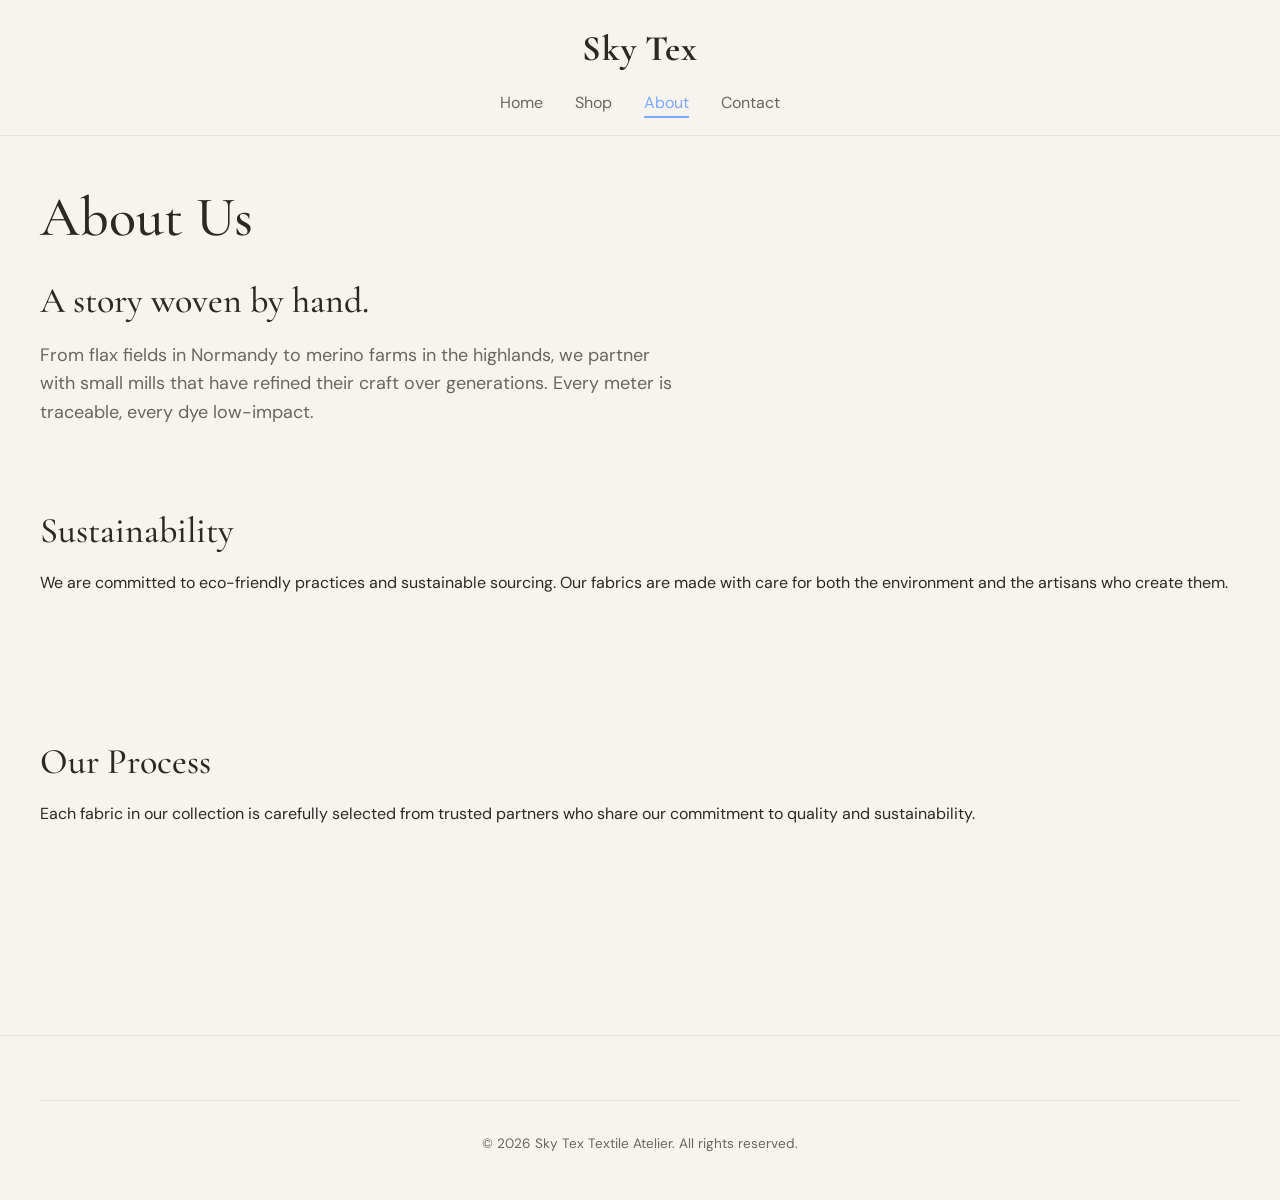
==== about.html @ b8ae6b9f "Initial commit - Sky Tex fabric website clone" ====
<!DOCTYPE html>
<html lang="en">
<head>
  <meta charset="UTF-8" />
  <meta name="viewport" content="width=device-width, initial-scale=1.0" />
  <title>About - Sky Tex</title>
  <link href="https://fonts.googleapis.com/css2?family=Cormorant+Garamond:wght@400;500&family=DM+Sans:wght@400;500&display=swap" rel="stylesheet" />
  <link rel="stylesheet" href="css/styles.css" />
</head>
<body>
  <header class="site-header">
    <div class="container site-header__inner">
      <a href="index.html" class="logo">
        <span>Sky Tex</span>
      </a>
      <nav class="nav">
        <a href="index.html">Home</a>
        <a href="shop.html">Shop</a>
        <a href="about.html" class="is-active">About</a>
        <a href="contact.html">Contact</a>
      </nav>
    </div>
  </header>

  <main class="container content-page">
    <h1>About Us</h1>
    <h2>A story woven by hand.</h2>
    <p class="lead">From flax fields in Normandy to merino farms in the highlands, we partner with small mills that have refined their craft over generations. Every meter is traceable, every dye low-impact.</p>
    
    <section class="section">
      <h2>Sustainability</h2>
      <p>We are committed to eco-friendly practices and sustainable sourcing. Our fabrics are made with care for both the environment and the artisans who create them.</p>
    </section>

    <section class="section">
      <h2>Our Process</h2>
      <p>Each fabric in our collection is carefully selected from trusted partners who share our commitment to quality and sustainability.</p>
    </section>
  </main>

  <footer class="site-footer">
    <div class="container"><p class="footer-bottom">© 2026 Sky Tex Textile Atelier. All rights reserved.</p></div>
  </footer>
</body>
</html>
---- css/styles.css ----
﻿/* Sky Tex — Fabric Atelier */

:root {
  --bg: #f7f4ef;
  --bg-card: #fffdf9;
  --text: #2c2824;
  --text-muted: #6b6560;
  --accent: #0b5ed7;
  --accent-dark: #074cb4;
  --accent-light: #7aa9ff;
  --border: #e8e2d9;
  --serif: "Cormorant Garamond", "Georgia", serif;
  --sans: "DM Sans", system-ui, sans-serif;
  --radius: 8px;
  --radius-lg: 12px;
  --shadow: 0 8px 32px rgba(44, 40, 36, 0.08);
  --shadow-lg: 0 16px 48px rgba(44, 40, 36, 0.12);
  --max: 1200px;
  --hero-img: url("https://tse3.mm.bing.net/th/id/OIP.m72fAG0ejjomHD1wK5WvbQHaFD?rs=1&pid=ImgDetMain&o=7&rm=3");
}

*,
*::before,
*::after {
  box-sizing: border-box;
}

html {
  scroll-behavior: smooth;
}

body {
  margin: 0;
  font-family: var(--sans);
  font-size: 16px;
  line-height: 1.6;
  color: var(--text);
  background: var(--bg);
}

img {
  max-width: 100%;
  height: auto;
  display: block;
}

a {
  color: inherit;
  text-decoration: none;
}

h1, h2, h3 {
  font-family: var(--serif);
  font-weight: 500;
  line-height: 1.2;
  margin: 0 0 0.5em;
}

h1 { font-size: clamp(2.25rem, 5vw, 3.5rem); }
h2 { font-size: clamp(1.75rem, 3vw, 2.25rem); }

p { margin: 0 0 1em; }

.container {
  width: min(100% - 2rem, var(--max));
  margin-inline: auto;
}

/* Header */
.site-header {
  position: sticky;
  top: 0;
  z-index: 100;
  background: rgba(247, 244, 239, 0.95);
  backdrop-filter: blur(12px);
  border-bottom: 1px solid var(--border);
  transition: background 0.3s;
}

.site-header--transparent {
  position: fixed;
  left: 0;
  right: 0;
  background: linear-gradient(to bottom, rgba(30, 26, 22, 0.5), transparent);
  backdrop-filter: none;
  border-bottom: none;
}

.page-home .site-header--transparent .logo,
.page-home .site-header--transparent .nav a {
  color: rgba(255, 255, 255, 0.9);
}

.page-home .site-header--transparent .nav a:hover,
.page-home .site-header--transparent .nav a.is-active {
  color: #fff;
}

.page-home .site-header--transparent .nav-Login {
  color: rgba(255, 255, 255, 0.9);
}

.site-header__inner {
  display: flex;
  flex-wrap: wrap;
  align-items: center;
  justify-content: space-between;
  padding: 1rem 0;
  gap: 0.75rem;
  width: 100%;
}

.logo {
  font-family: var(--serif);
  font-size: 2rem;
  letter-spacing: 0.02em;
  display: flex;
  flex-direction: row;
  align-items: center;
  gap: 0.75rem;
  font-weight: 700;
  text-align: left;
}

.logo__img {
  height: 3.5rem;
  width: auto;
  object-fit: contain;
  transition: transform 0.3s ease;
}

.logo span {
  font-size: 2.25rem;
}

.logo:hover .logo__img {
  transform: scale(1.05);
}

.nav {
  display: flex;
  gap: 1.25rem;
  flex-wrap: wrap;
  justify-content: center;
  text-align: center;
}

.nav a {
  position: relative;
  font-size: 1rem;
  color: var(--text-muted);
  transition: color 0.2s ease;
}

.nav a::after {
  content: "";
  position: absolute;
  left: 0;
  right: 0;
  bottom: -0.2rem;
  height: 2px;
  background: currentColor;
  transform: scaleX(0);
  transform-origin: left center;
  transition: transform 0.2s ease;
}

.nav a:hover::after,
.nav a.is-active::after {
  transform: scaleX(1);
}

.nav a:hover,
.nav a.is-active {
  color: var(--accent-light);
}

.nav-Login {
  color: rgba(255, 255, 255, 0.9);
}

.Login-login h1,
.Login-header h1 {
  color: rgba(0, 0, 0, 0.9);
}

/* Buttons */
.btn {
  display: inline-flex;
  align-items: center;
  justify-content: center;
  padding: 0.75rem 1.5rem;
  font-family: var(--sans);
  font-size: 0.875rem;
  font-weight: 500;
  border: 1px solid transparent;
  border-radius: var(--radius);
  cursor: pointer;
  transition: all 0.2s;
}

.btn--primary {
  background: var(--text);
  color: var(--bg);
}

.btn--primary:hover {
  background: var(--accent-dark);
}

.btn--ghost {
  background: transparent;
  border-color: var(--border);
  color: var(--text);
}

.btn--ghost:hover {
  border-color: var(--text);
}

@media (max-width: 740px) {
  .site-header__inner {
    flex-direction: column;
    align-items: center;
  }
  .logo {
    justify-content: center;
    text-align: center;
  }
  .nav {
    justify-content: center;
  }
}

/* Center header on all pages: logo above centered nav */
.site-header__inner {
  flex-direction: column;
  align-items: center;
  justify-content: center;
  gap: 0.5rem;
  padding: 1.25rem 0;
}
.site-header__inner .logo {
  order: 1;
  margin-bottom: 0.25rem;
  text-align: center;
}
.site-header__inner .nav {
  order: 2;
  gap: 2rem;
}

.btn--danger {
  background: #8b3a3a;
  color: #fff;
  border: none;
}

.btn--sm {
  padding: 0.4rem 0.75rem;
  font-size: 0.8rem;
}

.btn--block {
  width: 100%;
}

.btn--light {
  background: #fff;
  color: var(--text);
}

.btn--light:hover {
  background: var(--bg);
  transform: translateY(-1px);
}

.btn--outline-light {
  background: transparent;
  border: 1px solid rgba(255, 255, 255, 0.7);
  color: #fff;
}

.btn--outline-light:hover {
  background: rgba(255, 255, 255, 0.12);
  border-color: #fff;
}

.btn {
  transition: all 0.25s ease;
}

/* Hero banner (home) */
.hero-banner {
  position: relative;
  min-height: 88vh;
  display: flex;
  align-items: center;
  justify-content: center;
  overflow: hidden;
}

.hero-banner__bg {
  position: absolute;
  inset: 0;
  background-image: var(--hero-img);
  background-size: cover;
  background-position: center 30%;
  background-repeat: no-repeat;
  transform: scale(1.02);
}

.hero-banner__bg::after {
  content: "";
  position: absolute;
  inset: 0;
  /* combine a soft blue tint with the existing dark vignette */
  background: linear-gradient(
      180deg,
      rgba(3, 73, 162, 0.18) 0%,
      rgba(3, 73, 162, 0.22) 35%,
      rgba(30, 26, 22, 0.45) 60%,
      rgba(30, 26, 22, 0.7) 100%
    );
  pointer-events: none;
}

.hero-banner__content {
  position: relative;
  z-index: 2;
  text-align: center;
  color: #fff;
  padding: 7rem 1rem 5rem;
  max-width: 52rem;
}

.hero-banner h1 {
  color: #fff;
  text-shadow: 0 2px 24px rgba(0, 0, 0, 0.2);
  margin-bottom: 1rem;
}

.hero__subtitle {
  font-size: 1.125rem;
  color: rgba(255, 255, 255, 0.88);
  max-width: 36rem;
  margin: 0 auto 0.5rem;
  line-height: 1.7;
}

.hero__eyebrow {
  font-size: 0.75rem;
  letter-spacing: 0.2em;
  text-transform: uppercase;
  color: var(--accent-light);
  margin-bottom: 1.25rem;
}

.hero__actions {
  display: flex;
  gap: 1rem;
  justify-content: center;
  flex-wrap: wrap;
  margin-top: 2.25rem;
}

.hero__badges {
  display: flex;
  gap: 2rem;
  justify-content: center;
  flex-wrap: wrap;
  margin-top: 3rem;
  font-size: 0.8rem;
  color: rgba(255, 255, 255, 0.75);
  letter-spacing: 0.03em;
}

.hero__badges span::before {
  content: "✦ ";
  opacity: 0.6;
}

/* Legacy hero (other pages) */
.hero {
  padding: 4rem 0 5rem;
  text-align: center;
}

/* Sections */
.section {
  padding: 4rem 0;
}

.section--alt {
  background: var(--bg-card);
}

.section__header {
  text-align: center;
  max-width: 36rem;
  margin: 0 auto 3rem;
}

.section__header p {
  color: var(--text-muted);
}

/* Material tiles */
.material-grid {
  display: grid;
  grid-template-columns: repeat(auto-fill, minmax(160px, 1fr));
  gap: 1rem;
}

.material-tile {
  aspect-ratio: 4/5;
  background-color: var(--border);
  background-size: cover;
  background-position: center;
  border-radius: var(--radius-lg);
  display: flex;
  flex-direction: column;
  align-items: center;
  justify-content: flex-end;
  padding: 1.5rem;
  position: relative;
  overflow: hidden;
  transition: transform 0.3s ease, box-shadow 0.3s ease;
  box-shadow: var(--shadow);
  color: #fff;
}

.material-tile::before {
  content: "";
  position: absolute;
  inset: 0;
  background: linear-gradient(to top, rgba(20, 18, 16, 0.85) 0%, rgba(20, 18, 16, 0.2) 60%);
  transition: opacity 0.3s;
}

.material-tile:hover {
  transform: translateY(-6px);
  box-shadow: var(--shadow-lg);
}

.material-tile:hover::before {
  background: linear-gradient(to top, rgba(20, 18, 16, 0.9) 0%, rgba(20, 18, 16, 0.35) 70%);
}

.material-tile span,
.material-tile small {
  position: relative;
  z-index: 1;
}

.material-tile span {
  font-family: var(--serif);
  font-size: 1.35rem;
}

.material-tile small {
  font-size: 0.75rem;
  color: var(--accent-light);
  margin-top: 0.25rem;
}

.material-tile--cotton {
  background-image: url("https://ivory-weave-emporium.lovable.app/assets/cat-cotton-mljruhGk.jpg");
}

.material-tile--linen {
  background-image: url("https://ivory-weave-emporium.lovable.app/assets/cat-linen-f832LvE8.jpg");
}

.material-tile--silk {
  background-image: url("https://ivory-weave-emporium.lovable.app/assets/cat-silk-BJp8dj0T.jpg");
}

.material-tile--wool {
  background-image: url("https://ivory-weave-emporium.lovable.app/assets/cat-wool-DdISQokk.jpg");
}

.material-tile--synthetic {
  background-image: url("https://ivory-weave-emporium.lovable.app/assets/cat-synthetic-DbaEibcz.jpg");
}

/* Product grid */
.product-grid {
  display: grid;
  grid-template-columns: repeat(auto-fill, minmax(240px, 1fr));
  gap: 1.5rem;
}

.product-card {
  background: var(--bg-card);
  border-radius: var(--radius-lg);
  overflow: hidden;
  box-shadow: var(--shadow);
  transition: transform 0.3s ease, box-shadow 0.3s ease;
  border: 1px solid rgba(232, 226, 217, 0.6);
}

.product-card:hover {
  transform: translateY(-2px);
}

.product-card__image-wrap {
  display: block;
  position: relative;
  aspect-ratio: 3/4;
  overflow: hidden;
}

.product-card__image-wrap img {
  width: 100%;
  height: 100%;
  object-fit: cover;
}

.product-card__overlay {
  position: absolute;
  inset: 0;
  background: rgba(44, 40, 36, 0.35);
  display: flex;
  align-items: center;
  justify-content: center;
  opacity: 0;
  transition: opacity 0.2s;
}

.product-card:hover .product-card__overlay {
  opacity: 1;
}

.product-card__body {
  padding: 1rem 1.25rem 1.25rem;
}

.product-card__title {
  font-family: var(--serif);
  font-size: 1.1rem;
  display: block;
  margin-bottom: 0.25rem;
}

.product-card__meta {
  font-size: 0.8rem;
  color: var(--text-muted);
  margin: 0;
}

.product-card__price {
  font-weight: 500;
  margin: 0.25rem 0 0;
}

/* Shop page */
.shop-header {
  padding: 5rem 0 2.5rem;
  text-align: center;
  background: linear-gradient(180deg, #ebe6de 0%, var(--bg) 100%);
  margin: 0 calc(-1 * min(1rem, 50vw - 600px));
  padding-left: 1rem;
  padding-right: 1rem;
}

.shop-header h1 {
  font-size: clamp(2rem, 4vw, 2.75rem);
}

.shop-header p {
  color: var(--text-muted);
}

.filters {
  display: flex;
  flex-wrap: wrap;
  gap: 2rem;
  justify-content: center;
  padding: 1.5rem 0 2rem;
  border-bottom: 1px solid var(--border);
  margin-bottom: 2rem;
}

.filter-group h4 {
  font-size: 0.75rem;
  text-transform: uppercase;
  letter-spacing: 0.1em;
  color: var(--text-muted);
  margin: 0 0 0.5rem;
  font-family: var(--sans);
  font-weight: 500;
}

.filter-pills {
  display: flex;
  flex-wrap: wrap;
  gap: 0.5rem;
}

.filter-pills button {
  padding: 0.35rem 0.75rem;
  font-size: 0.8rem;
  background: transparent;
  border: 1px solid var(--border);
  border-radius: 999px;
  cursor: pointer;
  font-family: var(--sans);
  transition: all 0.2s;
}

.filter-pills button:hover,
.filter-pills button.is-active {
  background: var(--text);
  color: var(--bg);
  border-color: var(--text);
}

.search-bar {
  max-width: 320px;
  margin: 0 auto 2rem;
}

.search-bar input {
  width: 100%;
  padding: 0.75rem 1rem;
  border: 1px solid var(--border);
  border-radius: var(--radius);
  font-family: var(--sans);
  background: var(--bg-card);
}

/* Product detail */
.breadcrumb {
  font-size: 0.85rem;
  color: var(--text-muted);
  margin-bottom: 2rem;
}

.breadcrumb a:hover {
  color: var(--text);
}

.product-detail {
  display: grid;
  grid-template-columns: 1fr 1fr;
  gap: 3rem;
  align-items: start;
}

@media (max-width: 768px) {
  .product-detail {
    grid-template-columns: 1fr;
  }
}

.product-detail__image {
  border-radius: var(--radius);
  overflow: hidden;
  background: var(--border);
}

.product-detail__image img {
  width: 100%;
  aspect-ratio: 3/4;
  object-fit: cover;
}

.tag {
  display: inline-block;
  font-size: 0.75rem;
  text-transform: uppercase;
  letter-spacing: 0.08em;
  color: var(--accent);
  margin-bottom: 0.5rem;
}

.product-detail__reviews {
  color: var(--text-muted);
  font-size: 0.9rem;
}

.product-detail__price {
  font-size: 1.5rem;
  font-weight: 500;
  margin: 1rem 0;
}

.product-detail__desc {
  color: var(--text-muted);
  margin-bottom: 1.5rem;
}

.spec-list {
  display: grid;
  grid-template-columns: repeat(2, 1fr);
  gap: 0.75rem 1.5rem;
  margin: 0 0 2rem;
  font-size: 0.9rem;
}

.spec-list dt {
  color: var(--text-muted);
  font-weight: 400;
}

.spec-list dd {
  margin: 0;
  font-weight: 500;
}

.trust-badges {
  list-style: none;
  padding: 0;
  margin: 1.5rem 0 0;
  font-size: 0.85rem;
  color: var(--text-muted);
}

.trust-badges li {
  padding: 0.25rem 0;
}

/* Collections / content pages */
.content-page {
  padding: 3rem 0 4rem;
}

.content-page .lead {
  font-size: 1.125rem;
  color: var(--text-muted);
  max-width: 40rem;
}

.collection-cards {
  display: grid;
  grid-template-columns: repeat(auto-fill, minmax(260px, 1fr));
  gap: 1.5rem;
  margin-top: 2rem;
}

.collection-card {
  position: relative;
  border-radius: var(--radius-lg);
  overflow: hidden;
  aspect-ratio: 4/5;
  display: flex;
  align-items: flex-end;
  padding: 1.5rem;
  color: #fff;
  background-size: cover;
  background-position: center;
  box-shadow: var(--shadow);
  transition: transform 0.3s ease, box-shadow 0.3s ease;
}

.collection-card:hover {
  transform: translateY(-4px);
  box-shadow: var(--shadow-lg);
}

.collection-card h3 {
  color: #fff;
  margin: 0;
}

.collection-card p {
  font-size: 0.85rem;
  opacity: 0.9;
  margin: 0.25rem 0 0;
}

/* Swatch CTA */
.swatch-cta {
  display: grid;
  grid-template-columns: 1fr 1fr;
  gap: 3rem;
  align-items: center;
  background: var(--bg-card);
  padding: 3rem;
  border-radius: var(--radius-lg);
  box-shadow: var(--shadow);
  border: 1px solid var(--border);
}

.swatch-cta img,
.swatch-cta__img {
  border-radius: var(--radius);
  box-shadow: var(--shadow);
  width: 100%;
  aspect-ratio: 4/3;
  object-fit: cover;
}

@media (max-width: 768px) {
  .swatch-cta {
    grid-template-columns: 1fr;
  }
}

.swatch-cta__price {
  font-family: var(--serif);
  font-size: 3rem;
  color: var(--accent);
}

.swatch-cta ul {
  padding-left: 1.25rem;
  color: var(--text-muted);
}

/* Contact form */
.contact-form {
  max-width: 28rem;
  margin-top: 2rem;
}

.contact-form label {
  display: block;
  font-size: 0.85rem;
  margin-bottom: 0.35rem;
}

.contact-form input,
.contact-form textarea,
.Login-form input,
.Login-form select,
.Login-form textarea,
.stacked-form input {
  width: 100%;
  padding: 0.75rem 1rem;
  margin-bottom: 0;
  border: 1px solid var(--border);
  border-radius: var(--radius);
  font-family: var(--sans);
  font-size: 0.95rem;
  background: var(--bg);
  transition: border-color 0.2s, box-shadow 0.2s;
}

.contact-form input:focus,
.contact-form textarea:focus,
.Login-form input:focus,
.Login-form select:focus,
.Login-form textarea:focus,
.stacked-form input:focus {
  outline: none;
  border-color: var(--accent);
  box-shadow: 0 0 0 3px rgba(139, 115, 85, 0.15);
}

/* Stacked forms (Login login, etc.) */
.stacked-form .form-field,
.Login-form .form-row > div {
  margin-bottom: 1.25rem;
}

.stacked-form label,
.Login-form label,
.Login-login label {
  display: block;
  font-size: 0.8rem;
  font-weight: 500;
  letter-spacing: 0.04em;
  text-transform: uppercase;
  color: var(--text-muted);
  margin-bottom: 0.45rem;
}

.Login-form .form-row {
  gap: 1rem 1.25rem;
  margin-bottom: 0.25rem;
}

/* Newsletter */
.newsletter {
  text-align: center;
  padding: 3rem;
  background: var(--text);
  color: var(--bg);
  border-radius: var(--radius);
}

.newsletter h3 {
  color: var(--bg);
  font-style: italic;
}

.newsletter form {
  display: flex;
  gap: 0.5rem;
  max-width: 400px;
  margin: 1.5rem auto 0;
  flex-wrap: wrap;
  justify-content: center;
}

.newsletter input {
  flex: 1;
  min-width: 200px;
  padding: 0.75rem 1rem;
  border: none;
  border-radius: var(--radius);
}

/* Footer */
.site-footer {
  padding: 4rem 0 2rem;
  border-top: 1px solid var(--border);
  margin-top: 4rem;
}

.footer-grid {
  display: grid;
  grid-template-columns: repeat(auto-fill, minmax(140px, 1fr));
  gap: 2rem;
  margin-bottom: 3rem;
}

.footer-grid h4 {
  font-size: 0.75rem;
  text-transform: uppercase;
  letter-spacing: 0.1em;
  color: var(--text-muted);
  margin: 0 0 1rem;
  font-family: var(--sans);
}

.footer-grid ul {
  list-style: none;
  padding: 0;
  margin: 0;
}

.footer-grid li {
  margin-bottom: 0.5rem;
}

.footer-grid a {
  font-size: 0.9rem;
  color: var(--text-muted);
}

.footer-grid a:hover {
  color: var(--text);
}

.footer-bottom {
  text-align: center;
  font-size: 0.85rem;
  color: var(--text-muted);
  padding-top: 2rem;
  border-top: 1px solid var(--border);
}

/* Login */
.Login-page {
  min-height: 80vh;
  padding: 3rem 0;
}

.Login-login {
  max-width: 420px;
  margin: 4rem auto;
  padding: 2.75rem 2.5rem;
  background: var(--bg-card);
  border-radius: var(--radius-lg);
  box-shadow: var(--shadow-lg);
  border: 1px solid var(--border);
}

.Login-login h1 {
  text-align: center;
  font-size: 2.25rem;
  margin-bottom: 0.25rem;
}

.Login-login .stacked-form {
  margin-top: 1.5rem;
}

.Login-login .btn--block {
  margin-top: 0.5rem;
  padding: 0.9rem;
}

.Login-login__subtitle {
  text-align: center;
  color: var(--text-muted);
  margin: 0 0 0.5rem;
  font-size: 0.95rem;
}

.Login-page {
  background: linear-gradient(180deg, var(--bg) 0%, #efe9e0 100%);
  min-height: calc(100vh - 80px);
}

.error-msg {
  color: #8b3a3a;
  font-size: 0.9rem;
  margin-top: 0.5rem;
}

.Login-dashboard h1 {
  margin-bottom: 0.5rem;
}

.Login-form {
  background: var(--bg-card);
  padding: 2rem;
  border-radius: var(--radius);
  margin: 2rem 0;
  box-shadow: var(--shadow);
}

.Login-form .form-row {
  display: grid;
  grid-template-columns: repeat(auto-fill, minmax(200px, 1fr));
  gap: 0 1rem;
}

.Login-table-wrap {
  overflow-x: auto;
}

.Login-table {
  width: 100%;
  border-collapse: collapse;
  font-size: 0.9rem;
}

.Login-table th,
.Login-table td {
  padding: 0.75rem;
  text-align: left;
  border-bottom: 1px solid var(--border);
}

.Login-thumb {
  width: 48px;
  height: 48px;
  object-fit: cover;
  border-radius: var(--radius);
}

.Login-actions {
  display: flex;
  gap: 0.5rem;
}

.Login-header {
  display: flex;
  justify-content: space-between;
  align-items: center;
  flex-wrap: wrap;
  gap: 1rem;
}

.hidden {
  display: none !important;
}

.empty-state {
  text-align: center;
  color: var(--text-muted);
  padding: 3rem;
  grid-column: 1 / -1;
}

/* Customer reviews */
.reviews-summary {
  text-align: center;
  margin-bottom: 2rem;
}

.reviews-summary__number {
  font-family: var(--serif);
  font-size: 3.5rem;
  line-height: 1;
  color: var(--accent-dark);
}

.reviews-summary__stars {
  margin: 0.5rem 0;
}

.reviews-summary__count {
  color: var(--text-muted);
  font-size: 0.9rem;
  margin: 0;
}

.star {
  color: var(--border);
  font-size: 1.1rem;
}

.star--filled {
  color: #c9a227;
}

.reviews-carousel {
  position: relative;
  display: flex;
  align-items: center;
  gap: 0.5rem;
}

.reviews-carousel__track {
  display: flex;
  gap: 1.25rem;
  overflow-x: auto;
  scroll-snap-type: x mandatory;
  scroll-behavior: smooth;
  -webkit-overflow-scrolling: touch;
  padding: 0.5rem 0 1rem;
  scrollbar-width: none;
}

.reviews-carousel__track::-webkit-scrollbar {
  display: none;
}

.review-card {
  flex: 0 0 min(100%, 340px);
  scroll-snap-align: start;
  background: var(--bg-card);
  padding: 1.5rem;
  border-radius: var(--radius-lg);
  border: 1px solid var(--border);
  box-shadow: var(--shadow);
}

.review-card__header {
  display: flex;
  gap: 1rem;
  align-items: flex-start;
  margin-bottom: 1rem;
}

.review-card__avatar {
  width: 56px;
  height: 56px;
  border-radius: 50%;
  object-fit: cover;
  flex-shrink: 0;
}

.review-card__name {
  font-family: var(--serif);
  font-size: 1.15rem;
  margin: 0.25rem 0 0;
}

.review-card__date {
  font-size: 0.8rem;
  color: var(--text-muted);
}

.review-card__text {
  font-family: var(--serif);
  font-size: 1.05rem;
  font-style: italic;
  margin: 0 0 0.75rem;
  line-height: 1.5;
}

.review-card__project {
  font-size: 0.85rem;
  color: var(--accent);
  margin: 0;
}

.reviews-carousel__btn {
  flex-shrink: 0;
  width: 2.5rem;
  height: 2.5rem;
  border: 1px solid var(--border);
  border-radius: 50%;
  background: var(--bg-card);
  cursor: pointer;
  font-size: 1.5rem;
  line-height: 1;
  color: var(--text);
  transition: all 0.2s;
}

.reviews-carousel__btn:hover {
  background: var(--text);
  color: var(--bg);
  border-color: var(--text);
}

.reviews-dots {
  display: flex;
  justify-content: center;
  gap: 0.5rem;
  margin-top: 1rem;
}

.reviews-dot {
  width: 8px;
  height: 8px;
  border-radius: 50%;
  border: none;
  background: var(--border);
  cursor: pointer;
  padding: 0;
}

.reviews-dot.is-active {
  background: var(--accent);
  transform: scale(1.2);
}

@media (min-width: 900px) {
  .review-card {
    flex: 0 0 calc(33.333% - 0.85rem);
  }
  .reviews-carousel__btn {
    display: none;
  }
}

/* Product gallery */
.product-gallery {
  display: flex;
  flex-direction: column;
  gap: 1rem;
}

.gallery-main {
  border-radius: var(--radius-lg);
  overflow: hidden;
  background: var(--border);
  aspect-ratio: 3/4;
}

.gallery-main__zoom {
  display: block;
  width: 100%;
  height: 100%;
  padding: 0;
  border: none;
  background: none;
  cursor: zoom-in;
}

.gallery-main__img {
  width: 100%;
  height: 100%;
  object-fit: cover;
}

.gallery-main__video {
  width: 100%;
  height: 100%;
  min-height: 320px;
}

.gallery-main__video iframe,
.gallery-main__video video {
  width: 100%;
  height: 100%;
  min-height: 360px;
  border: none;
  display: block;
}

.gallery-thumbs {
  display: grid;
  grid-template-columns: repeat(auto-fill, minmax(72px, 1fr));
  gap: 0.5rem;
}

.gallery-thumb {
  position: relative;
  padding: 0;
  border: 2px solid transparent;
  border-radius: var(--radius);
  overflow: hidden;
  cursor: pointer;
  aspect-ratio: 1;
  background: var(--border);
}

.gallery-thumb.is-active {
  border-color: var(--accent);
}

.gallery-thumb img {
  width: 100%;
  height: 100%;
  object-fit: cover;
}

.gallery-thumb__play {
  position: absolute;
  inset: 0;
  display: flex;
  align-items: center;
  justify-content: center;
  background: rgba(44, 40, 36, 0.45);
  color: #fff;
  font-size: 1.25rem;
}

/* Lightbox */
.lightbox {
  position: fixed;
  inset: 0;
  z-index: 1000;
  display: flex;
  align-items: center;
  justify-content: center;
}

.lightbox__backdrop {
  position: absolute;
  inset: 0;
  background: rgba(20, 18, 16, 0.9);
}

.lightbox__content {
  position: relative;
  z-index: 1;
  max-width: min(95vw, 1100px);
  max-height: 90vh;
}

.lightbox__body img {
  max-width: 100%;
  max-height: 90vh;
  object-fit: contain;
  border-radius: var(--radius);
}

.lightbox__close {
  position: absolute;
  top: -2.5rem;
  right: 0;
  background: none;
  border: none;
  color: #fff;
  font-size: 2rem;
  cursor: pointer;
}

/* WhatsApp button */
.btn--whatsapp {
  background: #25d366;
  color: #fff;
  border: none;
  gap: 0.5rem;
}

.btn--whatsapp:hover {
  background: #1da851;
  color: #fff;
}

.btn--large {
  padding: 1rem 2rem;
  font-size: 1.1rem;
}

/* Filter Bar */
.filter-bar {
  display: flex;
  gap: 1rem;
  margin: 1.5rem 0;
  flex-wrap: wrap;
}

.filter-select {
  padding: 0.75rem 1rem;
  border: 1px solid var(--border);
  border-radius: var(--radius);
  background: var(--bg-card);
  color: var(--text);
  font-family: var(--sans);
  font-size: 0.95rem;
  cursor: pointer;
  min-width: 150px;
}

.filter-select:hover {
  border-color: var(--accent-light);
}

.filter-select:focus {
  outline: none;
  border-color: var(--accent);
}

/* Product Grid - Modern E-commerce Cards */
.product-grid {
  display: grid;
  grid-template-columns: repeat(4, 1fr);
  gap: 1.5rem;
  margin: 2rem 0;
}

.product-card {
  display: flex;
  flex-direction: column;
  background: var(--bg-card);
  border: 1px solid var(--border);
  border-radius: var(--radius-lg);
  overflow: hidden;
  transition: all 0.3s ease;
  text-decoration: none;
  color: inherit;
  box-shadow: 0 2px 8px rgba(44, 40, 36, 0.06);
}

.product-card:hover {
  transform: translateY(-4px);
  box-shadow: 0 8px 24px rgba(44, 40, 36, 0.12);
  border-color: var(--accent-light);
}

.product-card__img {
  width: 100%;
  aspect-ratio: 1/1;
  object-fit: cover;
  background: var(--border);
}

.product-card__img[alt]:after {
  content: attr(alt);
  display: flex;
  align-items: center;
  justify-content: center;
  height: 100%;
  font-size: 0.9rem;
  color: var(--text-muted);
}

.product-card__content {
  padding: 1rem;
  display: flex;
  flex-direction: column;
  gap: 0.5rem;
  flex: 1;
}

.product-card__content h3 {
  font-family: var(--sans);
  font-size: 0.95rem;
  font-weight: 500;
  margin: 0;
  overflow: hidden;
  text-overflow: ellipsis;
  display: -webkit-box;
  -webkit-line-clamp: 2;
  line-clamp: 2;
  -webkit-box-orient: vertical;
  line-height: 1.4;
  min-height: 2.8em;
}

.product-card__price {
  font-family: var(--serif);
  font-size: 1.25rem;
  font-weight: 500;
  color: var(--accent-dark);
  margin: 0;
}

/* Product Detail Page - Amazon Style */
.product-detail__layout {
  display: grid;
  grid-template-columns: 1fr 1fr;
  gap: 3rem;
  margin: 2rem 0;
}

.product-gallery {
  display: flex;
  flex-direction: column;
  gap: 1rem;
}

.gallery-main {
  aspect-ratio: 1;
  border-radius: var(--radius-lg);
  overflow: hidden;
  background: var(--border);
  border: 1px solid var(--border);
}

.gallery-main__img {
  width: 100%;
  height: 100%;
  object-fit: cover;
}

.gallery-thumbs {
  display: grid;
  grid-template-columns: repeat(5, 1fr);
  gap: 0.5rem;
}

.gallery-thumb {
  aspect-ratio: 1;
  border: 2px solid transparent;
  border-radius: var(--radius);
  overflow: hidden;
  cursor: pointer;
  background: var(--border);
  padding: 0;
  transition: all 0.2s ease;
}

.gallery-thumb:hover {
  border-color: var(--accent-light);
}

.gallery-thumb.is-active {
  border-color: var(--accent);
  border-width: 3px;
}

.gallery-thumb img {
  width: 100%;
  height: 100%;
  object-fit: cover;
}

.product-info {
  display: flex;
  flex-direction: column;
  gap: 1.5rem;
}

.product-info h1 {
  font-family: var(--serif);
  font-size: 2rem;
  font-weight: 500;
  line-height: 1.2;
  margin: 0;
}

.product-info__price {
  font-family: var(--serif);
  font-size: 2.5rem;
  font-weight: 500;
  color: var(--accent-dark);
  margin: 0;
}

.product-info__material {
  font-size: 0.9rem;
  color: var(--text-muted);
  text-transform: uppercase;
  letter-spacing: 0.08em;
  font-weight: 500;
}

.product-info__availability {
  display: inline-flex;
  align-items: center;
  gap: 0.5rem;
  padding: 0.5rem 1rem;
  background: #e8f5e9;
  color: #2e7d32;
  border-radius: var(--radius);
  font-size: 0.9rem;
  font-weight: 500;
  width: fit-content;
}

.product-info__specs {
  background: var(--bg-card);
  border: 1px solid var(--border);
  border-radius: var(--radius);
  padding: 1.5rem;
}

.product-info__specs h4 {
  font-family: var(--sans);
  font-size: 1rem;
  font-weight: 500;
  margin: 0 0 1rem;
  color: var(--text);
}

.spec-list {
  list-style: none;
  padding: 0;
  margin: 0;
  display: grid;
  grid-template-columns: repeat(2, 1fr);
  gap: 0.75rem;
}

.spec-list li {
  display: flex;
  justify-content: space-between;
  font-size: 0.9rem;
  padding-bottom: 0.5rem;
  border-bottom: 1px solid var(--border);
}

.spec-list li:last-child {
  border-bottom: none;
}

.spec-label {
  color: var(--text-muted);
  font-weight: 500;
}

.spec-value {
  font-weight: 500;
  color: var(--text);
}

.product-info__desc {
  line-height: 1.8;
  color: var(--text);
}

/* Related Fabrics Section */
.related-fabrics {
  margin-top: 4rem;
  padding-top: 2rem;
  border-top: 1px solid var(--border);
}

.related-fabrics h2 {
  font-family: var(--serif);
  font-size: 1.75rem;
  font-weight: 500;
  margin-bottom: 1.5rem;
}

.related-fabrics__grid {
  display: grid;
  grid-template-columns: repeat(4, 1fr);
  gap: 1.5rem;
}

/* Loading Skeleton */
.skeleton {
  background: linear-gradient(90deg, var(--border) 25%, var(--bg-card) 50%, var(--border) 75%);
  background-size: 200% 100%;
  animation: skeleton-loading 1.5s ease-in-out infinite;
  border-radius: var(--radius);
}

@keyframes skeleton-loading {
  0% { background-position: 200% 0; }
  100% { background-position: -200% 0; }
}

.skeleton-img {
  width: 100%;
  aspect-ratio: 1/1;
}

.skeleton-text {
  height: 1em;
  margin-bottom: 0.5rem;
}

.skeleton-text.short {
  width: 60%;
}

.skeleton-text.medium {
  width: 80%;
}

/* Mobile Responsive */
@media (max-width: 768px) {
  .site-header__inner {
    flex-direction: column;
    gap: 1rem;
  }

  .nav {
    flex-wrap: wrap;
    justify-content: center;
    gap: 0.5rem;
  }

  .product-grid {
    grid-template-columns: repeat(2, 1fr);
    gap: 1rem;
  }

  .product-detail__layout {
    grid-template-columns: 1fr;
    gap: 2rem;
  }

  .gallery-thumbs {
    grid-template-columns: repeat(5, 1fr);
  }

  .product-info h1 {
    font-size: 1.5rem;
  }

  .product-info__price {
    font-size: 1.75rem;
  }

  .spec-list {
    grid-template-columns: 1fr;
  }

  .related-fabrics__grid {
    grid-template-columns: repeat(2, 1fr);
    gap: 1rem;
  }

  .contact-layout {
    grid-template-columns: 1fr;
  }

  .location-block {
    grid-template-columns: 1fr;
  }

  .collection-cards {
    grid-template-columns: 1fr;
  }
}

@media (max-width: 480px) {
  .product-grid {
    grid-template-columns: 1fr;
  }

  .related-fabrics__grid {
    grid-template-columns: 1fr;
  }
}

@media (min-width: 769px) and (max-width: 1024px) {
  .product-grid {
    grid-template-columns: repeat(3, 1fr);
  }

  .related-fabrics__grid {
    grid-template-columns: repeat(3, 1fr);
  }
}

.btn__icon {
  flex-shrink: 0;
}

.product-purchase {
  margin: 1.5rem 0;
  padding: 1.25rem;
  background: var(--bg-card);
  border: 1px solid var(--border);
  border-radius: var(--radius-lg);
}

.product-purchase__label {
  font-size: 0.75rem;
  text-transform: uppercase;
  letter-spacing: 0.08em;
  color: var(--text-muted);
  margin: 0 0 0.25rem;
}

.product-purchase__price {
  font-family: var(--serif);
  font-size: 2rem;
  font-weight: 500;
  margin: 0 0 1rem;
  color: var(--accent-dark);
}

/* Location / map */
.location-block {
  display: grid;
  grid-template-columns: 1.2fr 1fr;
  gap: 2rem;
  align-items: start;
}

.map-embed {
  border-radius: var(--radius-lg);
  overflow: hidden;
  border: 1px solid var(--border);
  min-height: 280px;
}

.map-embed--large {
  min-height: 360px;
}

.map-embed iframe {
  display: block;
  width: 100%;
  height: 100%;
  min-height: inherit;
}

.company-details h3 {
  font-size: 1.5rem;
  margin-bottom: 1rem;
}

.company-details__list {
  list-style: none;
  padding: 0;
  margin: 0 0 1.5rem;
}

.company-details__list li {
  margin-bottom: 1rem;
  font-size: 0.95rem;
}

.company-details__list strong {
  display: block;
  font-size: 0.7rem;
  text-transform: uppercase;
  letter-spacing: 0.08em;
  color: var(--text-muted);
  margin-bottom: 0.2rem;
  font-family: var(--sans);
}

.company-details__social {
  display: flex;
  flex-wrap: wrap;
  gap: 0.75rem;
}

.social-link {
  font-size: 0.85rem;
  color: var(--accent);
  text-decoration: underline;
}

/* Contact page */
.contact-page-header {
  margin-bottom: 2rem;
}

.contact-layout {
  display: grid;
  grid-template-columns: 1fr 1fr;
  gap: 3rem;
  align-items: start;
  margin-bottom: 3rem;
}

.contact-form--full {
  max-width: none;
}

.contact-form .form-field {
  margin-bottom: 1.25rem;
}

.field-error {
  display: block;
  color: #8b3a3a;
  font-size: 0.8rem;
  margin-top: 0.35rem;
  min-height: 1.1em;
}

.contact-form input.is-invalid,
.contact-form textarea.is-invalid {
  border-color: #8b3a3a;
}

.contact-success {
  padding: 2rem;
  background: var(--bg-card);
  border-radius: var(--radius-lg);
  border: 1px solid var(--accent-light);
  text-align: center;
}

.contact-success h3 {
  color: var(--accent-dark);
}

.contact-layout__info {
  background: var(--bg-card);
  padding: 2rem;
  border-radius: var(--radius-lg);
  border: 1px solid var(--border);
}

.contact-map-section h2 {
  margin-bottom: 1rem;
}

/* Login media upload */
.media-drop-zone {
  border: 2px dashed var(--border);
  border-radius: var(--radius-lg);
  padding: 2rem;
  text-align: center;
  cursor: pointer;
  background: var(--bg);
  transition: border-color 0.2s, background 0.2s;
  margin-bottom: 1rem;
}

.media-drop-zone:hover,
.media-drop-zone.is-dragover {
  border-color: var(--accent);
  background: rgba(139, 115, 85, 0.06);
}

.media-drop-zone p {
  margin: 0.25rem 0;
  color: var(--text-muted);
}

.field-help {
  font-size: 0.8rem;
  color: var(--text-muted);
  margin: 0.35rem 0 1rem;
}

.media-url-row {
  display: flex;
  gap: 0.5rem;
  margin-bottom: 1rem;
  flex-wrap: wrap;
}

.media-url-row input {
  flex: 1;
  min-width: 200px;
  padding: 0.75rem 1rem;
  border: 1px solid var(--border);
  border-radius: var(--radius);
  font-family: var(--sans);
}

.media-preview-grid {
  display: grid;
  grid-template-columns: repeat(auto-fill, minmax(100px, 1fr));
  gap: 0.75rem;
  margin-bottom: 1.5rem;
}

.media-preview {
  position: relative;
  aspect-ratio: 1;
  border-radius: var(--radius);
  overflow: hidden;
  border: 1px solid var(--border);
}

.media-preview img,
.media-preview video {
  width: 100%;
  height: 100%;
  object-fit: cover;
}

.media-preview__video-wrap {
  position: relative;
  width: 100%;
  height: 100%;
}

.media-preview__play {
  position: absolute;
  inset: 0;
  display: flex;
  align-items: center;
  justify-content: center;
  background: rgba(0, 0, 0, 0.4);
  color: #fff;
  font-size: 1.5rem;
  pointer-events: none;
}

.media-preview__remove {
  position: absolute;
  top: 4px;
  right: 4px;
  width: 24px;
  height: 24px;
  border: none;
  border-radius: 50%;
  background: rgba(139, 58, 58, 0.9);
  color: #fff;
  cursor: pointer;
  font-size: 1rem;
  line-height: 1;
}

@media (max-width: 768px) {
  .location-block,
  .contact-layout {
    grid-template-columns: 1fr;
  }
  .reviews-carousel__btn {
    display: flex;
  }
}

.features-bar {
  display: flex;
  flex-wrap: wrap;
  justify-content: center;
  gap: 2rem;
  padding: 2rem 0;
  font-size: 0.85rem;
  color: var(--text-muted);
  border-top: 1px solid var(--border);
  border-bottom: 1px solid var(--border);
}

/* Contact Representative Badge */
.contact-person-badge {
  display: inline-flex;
  align-items: center;
  gap: 0.5rem;
  background: var(--bg);
  border: 1px solid var(--border);
  padding: 0.35rem 0.75rem;
  border-radius: var(--radius);
  margin-bottom: 1.5rem;
  font-size: 0.85rem;
}
.contact-person-badge .badge-label {
  color: var(--text-muted);
  font-size: 0.7rem;
  text-transform: uppercase;
  letter-spacing: 0.05em;
  font-weight: 500;
}
.contact-person-badge .badge-name {
  color: var(--accent-dark);
  font-weight: 600;
}

/* Department Contacts Section */
.company-departments {
  margin: 1.5rem 0;
  padding-top: 1.5rem;
  border-top: 1px solid var(--border);
}
.company-departments h4 {
  font-size: 0.8rem;
  text-transform: uppercase;
  letter-spacing: 0.08em;
  color: var(--text-muted);
  margin: 0 0 1rem;
  font-family: var(--sans);
}
.dept-emails-grid {
  display: grid;
  grid-template-columns: repeat(auto-fill, minmax(220px, 1fr));
  gap: 0.75rem;
}
.dept-email-item {
  display: flex;
  flex-direction: column;
  background: var(--bg-card);
  padding: 0.75rem 1rem;
  border-radius: var(--radius);
  border: 1px solid var(--border);
  transition: all 0.2s ease;
}
.dept-email-item:hover {
  border-color: var(--accent);
  box-shadow: var(--shadow);
}
.dept-name {
  font-size: 0.7rem;
  text-transform: uppercase;
  letter-spacing: 0.05em;
  color: var(--text-muted);
  margin-bottom: 0.15rem;
  font-weight: 500;
}
.dept-link {
  font-size: 0.9rem;
  color: var(--accent-dark);
  font-weight: 500;
  word-break: break-all;
}
.dept-link:hover {
  color: var(--accent);
  text-decoration: underline;
}
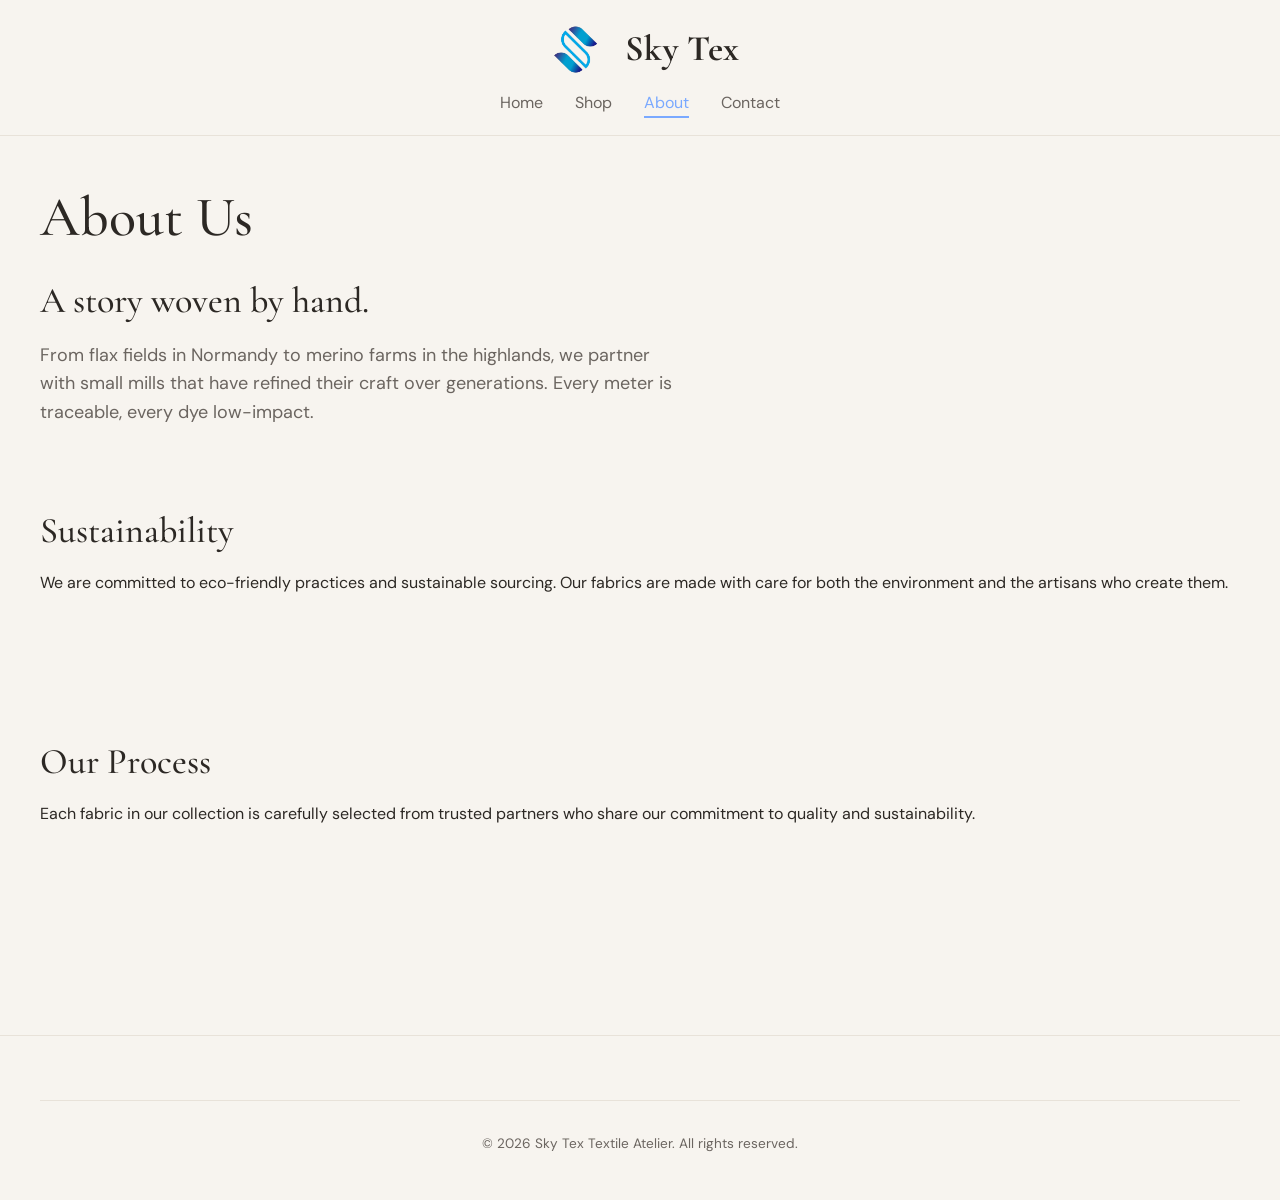
==== commit 63350493: "Add tapeta fabric, colour filter, and update product data" ====
--- a/about.html
+++ b/about.html
@@ -11,6 +11,7 @@
   <header class="site-header">
     <div class="container site-header__inner">
       <a href="index.html" class="logo">
+        <img src="assets/logo.png" alt="Sky Tex" class="logo__img" />
         <span>Sky Tex</span>
       </a>
       <nav class="nav">
--- a/css/styles.css
+++ b/css/styles.css
@@ -16,7 +16,7 @@
   --shadow: 0 8px 32px rgba(44, 40, 36, 0.08);
   --shadow-lg: 0 16px 48px rgba(44, 40, 36, 0.12);
   --max: 1200px;
-  --hero-img: url("https://tse3.mm.bing.net/th/id/OIP.m72fAG0ejjomHD1wK5WvbQHaFD?rs=1&pid=ImgDetMain&o=7&rm=3");
+  --hero-img: url("https://static.vecteezy.com/system/resources/previews/044/860/698/non_2x/gray-world-map-illustration-design-vector.jpg");
 }
 
 *,
@@ -316,12 +316,12 @@
   inset: 0;
   /* combine a soft blue tint with the existing dark vignette */
   background: linear-gradient(
-      180deg,
-      rgba(3, 73, 162, 0.18) 0%,
-      rgba(3, 73, 162, 0.22) 35%,
-      rgba(30, 26, 22, 0.45) 60%,
-      rgba(30, 26, 22, 0.7) 100%
-    );
+  180deg,
+    rgba(3, 73, 162, 0.4) 0%,
+    rgba(18, 48, 88, 0.5) 35%,
+    rgba(20, 18, 16, 0.8) 80%,
+    rgba(28, 28, 28, 0.95) 100%
+);
   pointer-events: none;
 }
 
@@ -1143,7 +1143,14 @@
   width: 56px;
   height: 56px;
   border-radius: 50%;
-  object-fit: cover;
+  background: #8b7355;
+  color: #fff;
+  display: flex;
+  align-items: center;
+  justify-content: center;
+  font-family: var(--serif);
+  font-size: 1.5rem;
+  font-weight: 500;
   flex-shrink: 0;
 }
 
@@ -1588,34 +1595,22 @@
 }
 
 .spec-list {
-  list-style: none;
-  padding: 0;
-  margin: 0;
   display: grid;
   grid-template-columns: repeat(2, 1fr);
-  gap: 0.75rem;
-}
-
-.spec-list li {
-  display: flex;
-  justify-content: space-between;
+  gap: 1rem 2rem;
+  margin-top: 1.5rem;
+}
+
+.spec-list dt {
+  color: var(--text-muted);
   font-size: 0.9rem;
-  padding-bottom: 0.5rem;
-  border-bottom: 1px solid var(--border);
-}
-
-.spec-list li:last-child {
-  border-bottom: none;
-}
-
-.spec-label {
-  color: var(--text-muted);
-  font-weight: 500;
-}
-
-.spec-value {
+}
+
+.spec-list dd {
   font-weight: 500;
   color: var(--text);
+  margin-left: 0;
+  font-size: 0.95rem;
 }
 
 .product-info__desc {
